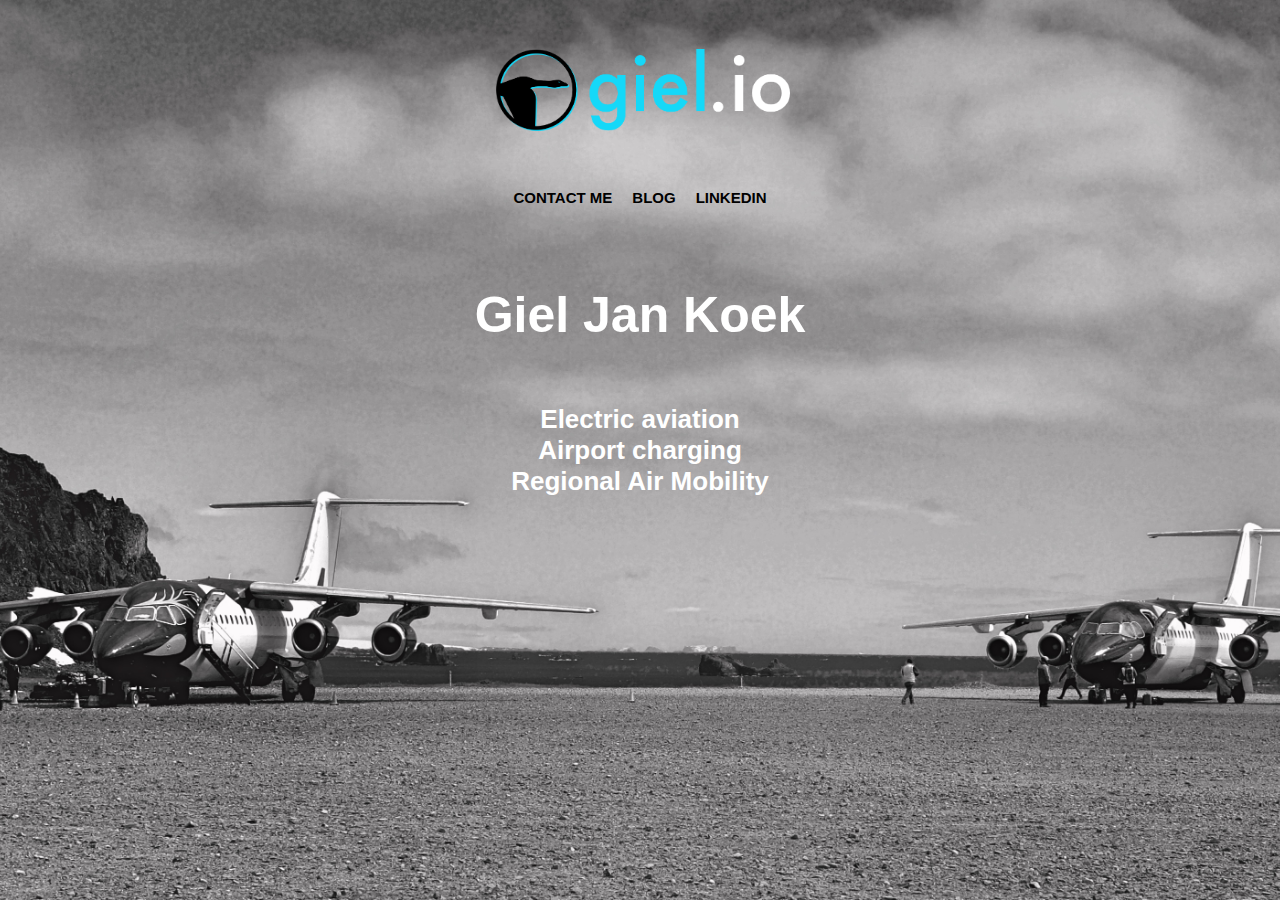
==== index.html @ c615128b "Update index.html" ====
<!DOCTYPE html>
<html>
  <head>
    <meta name="viewport" content="width=device-width", initial-scale=1.0">
    <title>giel.io</title>
    <link rel="icon" type="image/png" href="/Afbeeldingen/Favicon.png">
    <link rel="stylesheet" href="giel.io website.css">
        <div>
      <section class="header">
        <nav>
          <a href="giel.io website.html"><img src="Afbeeldingen/Logo with goose.png"></a>
        </nav>
        <div class="nav-links">
          <ul>
            <li><a href="mailto:mail@giel.io">CONTACT ME</a></li>
            <li><a href="https://giel.io/blog" target="_blank">BLOG</a></li> 
            <li><a href="https://www.linkedin.com/in/gieljankoek/" target="_blank">LINKEDIN</a></li>
          </ul>
        </div>
    </div>
  </head>
  <body>
    <div>
      <section class="name">
        <b>Giel Jan Koek</b>
    </div>
    <div>
      <section class="text">
        <b>Electric aviation<br>Airport charging<br>Regional Air Mobility</b>
    </div>
  </body>
</html>
---- giel.io website.css ----
*{
  margin: 0;
  padding: 0;
}
.header{
  min-height: 100vh;
  width: 100%;
  background: url('Afbeeldingen/BAEs Frei station zwart wit geknipt.jpg');
  background-position: center;
  background-size: cover;
  position: relative;
}
nav{
  display: flex;
  padding: 2% 2%;
  justify-content: space-between;
  align-items: center;
}
nav img{
  width: 300px;
  position: absolute; /* Remove the image from the normal document flow */
  top: 10%; /* Move the image 50% down from the top */
  left: 50%; /* Move the image 50% to the right */
  transform: translate(-50%, -50%);
}
.nav-links{
  padding: 2% 2% 2% 2%;
  flex: 0;
  white-space: nowrap;
  text-align: center;
  position: absolute;
  top: 22%;
  left: 50%;
  transform: translate(-50%, -50%); /*Adjust the position based on the image's size */
}
.nav-links ul li{
  list-style: none;
  display: inline-block;
  padding: 4px 8px;
  position: relative;
}
.nav-links ul li a{
  color: #000;
  text-decoration: none;
  font-size: 15px;
  font-family: 'Helvetica';
  font-weight: bold;
}
.name{
  padding: 2% 2% 2% 2%;
  flex: 1;
  text-align: center;
  white-space: nowrap;
  position: absolute; /* Remove the image from the normal document flow */
  top: 35%; /* Move the image 50% down from the top */
  left: 50%; /* Move the image 50% to the right */
  transform: translate(-50%, -50%); /*Adjust the position based on the image's size */
  color: rgb(255, 255, 255);
  text-decoration: none;
  font-size: 50px;
  font-family: 'Helvetica'
}
.text{
  padding: 2% 2% 2% 2%;
  flex: 0;
  text-size-adjust: auto;
  text-align: center;
  white-space: nowrap;
  position: absolute; /* Remove the image from the normal document flow */
  top: 50%; /* Move the image 50% down from the top */
  left: 50%; /* Move the image 50% to the right */
  transform: translate(-50%, -50%); /*Adjust the position based on the image's size */
  color: rgb(255, 255, 255);
  text-decoration: none;
  font-size: 26px;
  font-family: 'Helvetica'
}
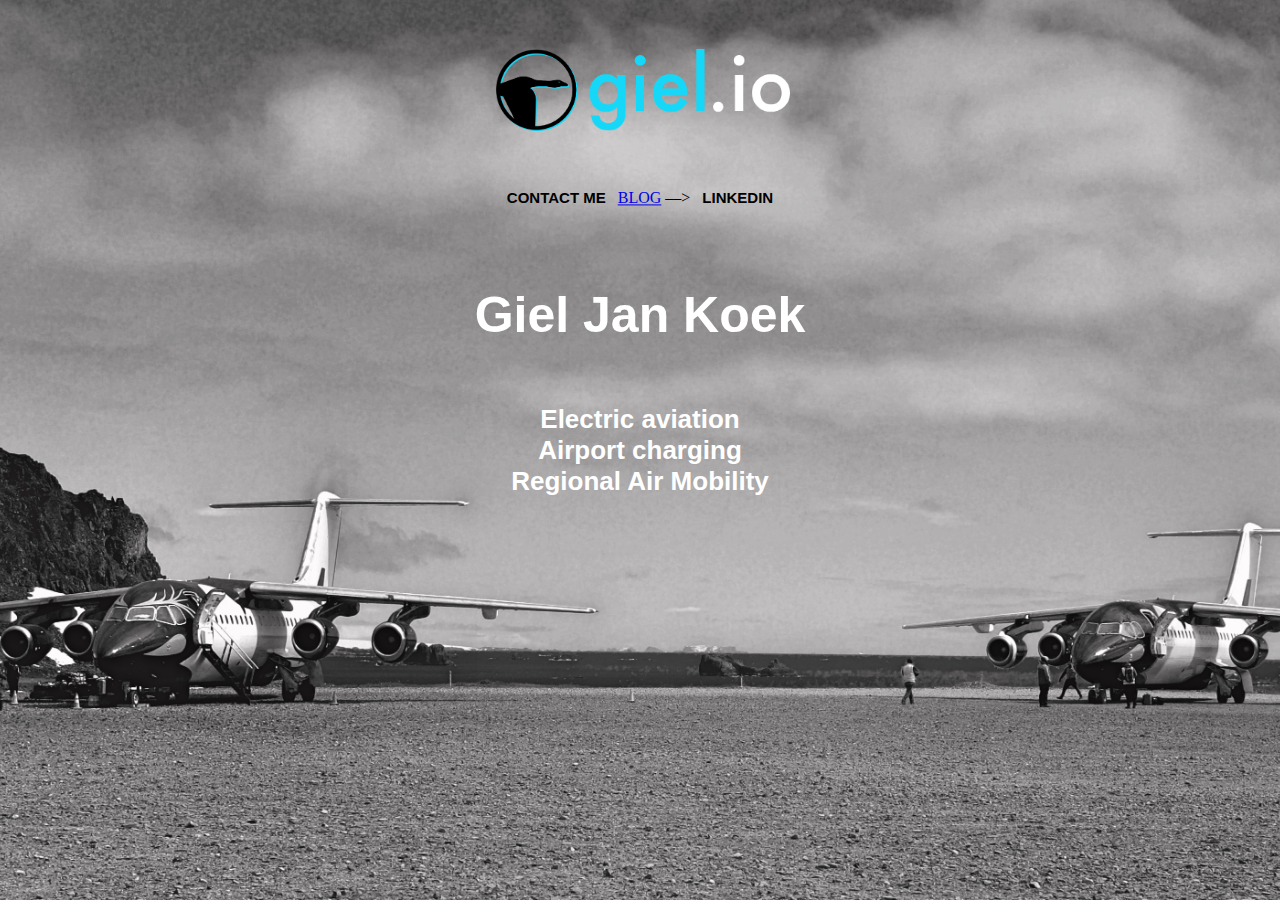
==== commit 8e8bf24b: "Update index.html" ====
--- a/index.html
+++ b/index.html
@@ -8,12 +8,12 @@
         <div>
       <section class="header">
         <nav>
-          <a href="giel.io website.html"><img src="Afbeeldingen/Logo with goose.png"></a>
+          <a href="index.html"><img src="Afbeeldingen/Logo with goose.png"></a>
         </nav>
         <div class="nav-links">
           <ul>
             <li><a href="mailto:mail@giel.io">CONTACT ME</a></li>
-            <li><a href="https://giel.io/blog" target="_blank">BLOG</a></li> 
+            <!–– <li><a href="https://giel.io/blog/">BLOG</a></li> ––>  
             <li><a href="https://www.linkedin.com/in/gieljankoek/" target="_blank">LINKEDIN</a></li>
           </ul>
         </div>
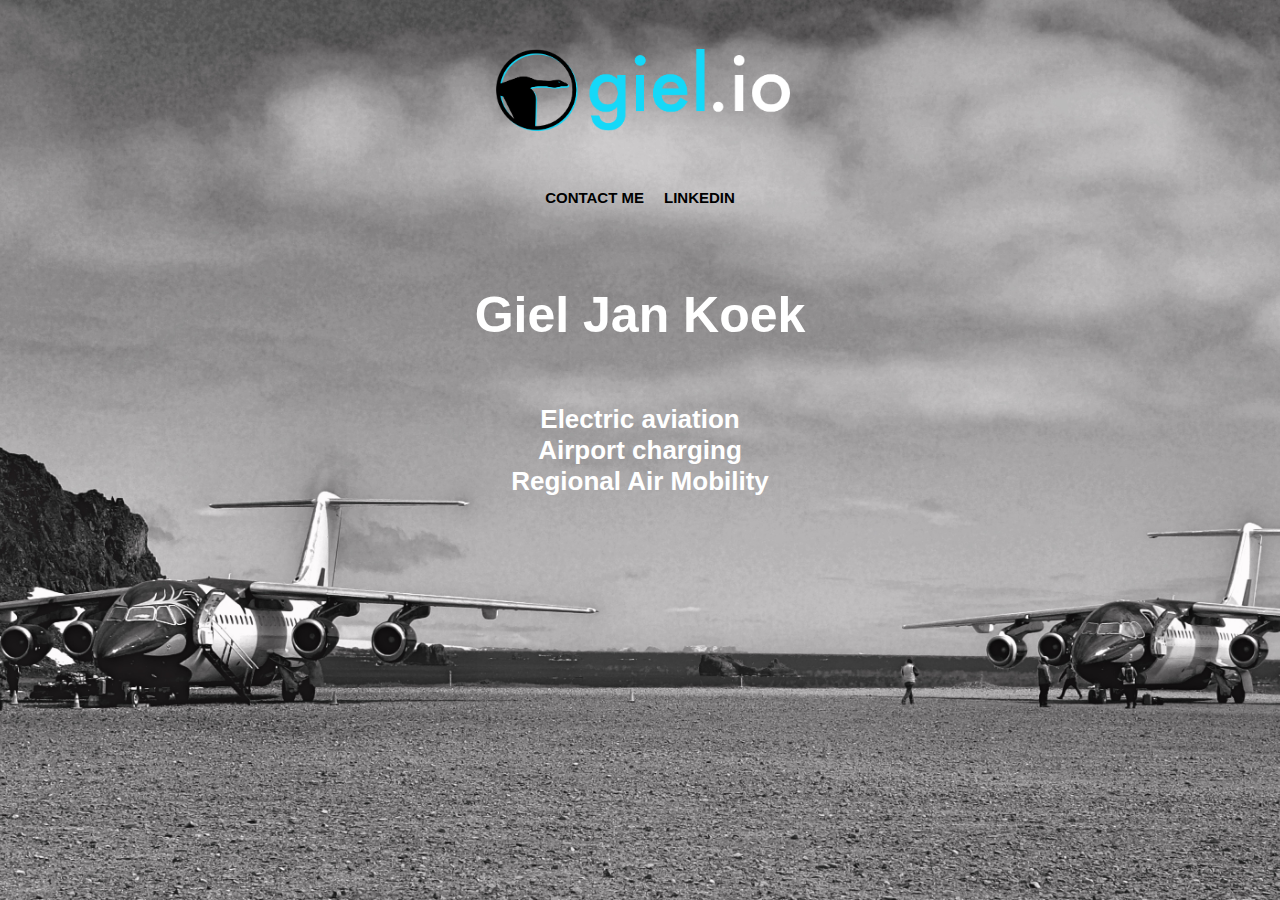
==== commit 3988efed: "Update index.html" ====
--- a/index.html
+++ b/index.html
@@ -13,7 +13,7 @@
         <div class="nav-links">
           <ul>
             <li><a href="mailto:mail@giel.io">CONTACT ME</a></li>
-            <!–– <li><a href="https://giel.io/blog/">BLOG</a></li> ––>  
+            <!-- <li><a href="https://giel.io/blog/">BLOG</a></li> -->  
             <li><a href="https://www.linkedin.com/in/gieljankoek/" target="_blank">LINKEDIN</a></li>
           </ul>
         </div>
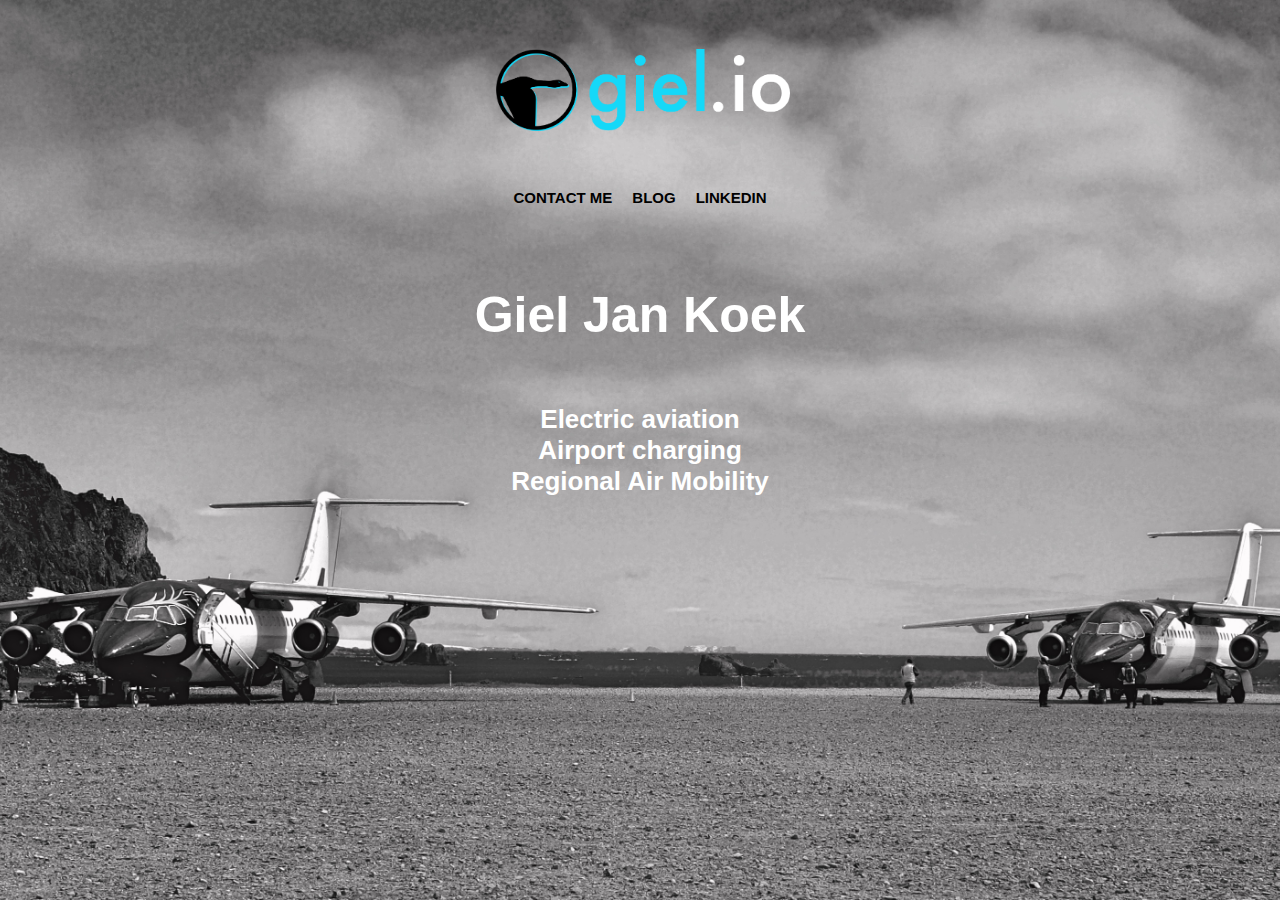
==== commit b5134e2d: "Update index.html" ====
--- a/index.html
+++ b/index.html
@@ -13,7 +13,7 @@
         <div class="nav-links">
           <ul>
             <li><a href="mailto:mail@giel.io">CONTACT ME</a></li>
-            <!-- <li><a href="https://giel.io/blog/">BLOG</a></li> -->  
+            <li><a href="https://giel.io/blog/">BLOG</a></li> 
             <li><a href="https://www.linkedin.com/in/gieljankoek/" target="_blank">LINKEDIN</a></li>
           </ul>
         </div>
